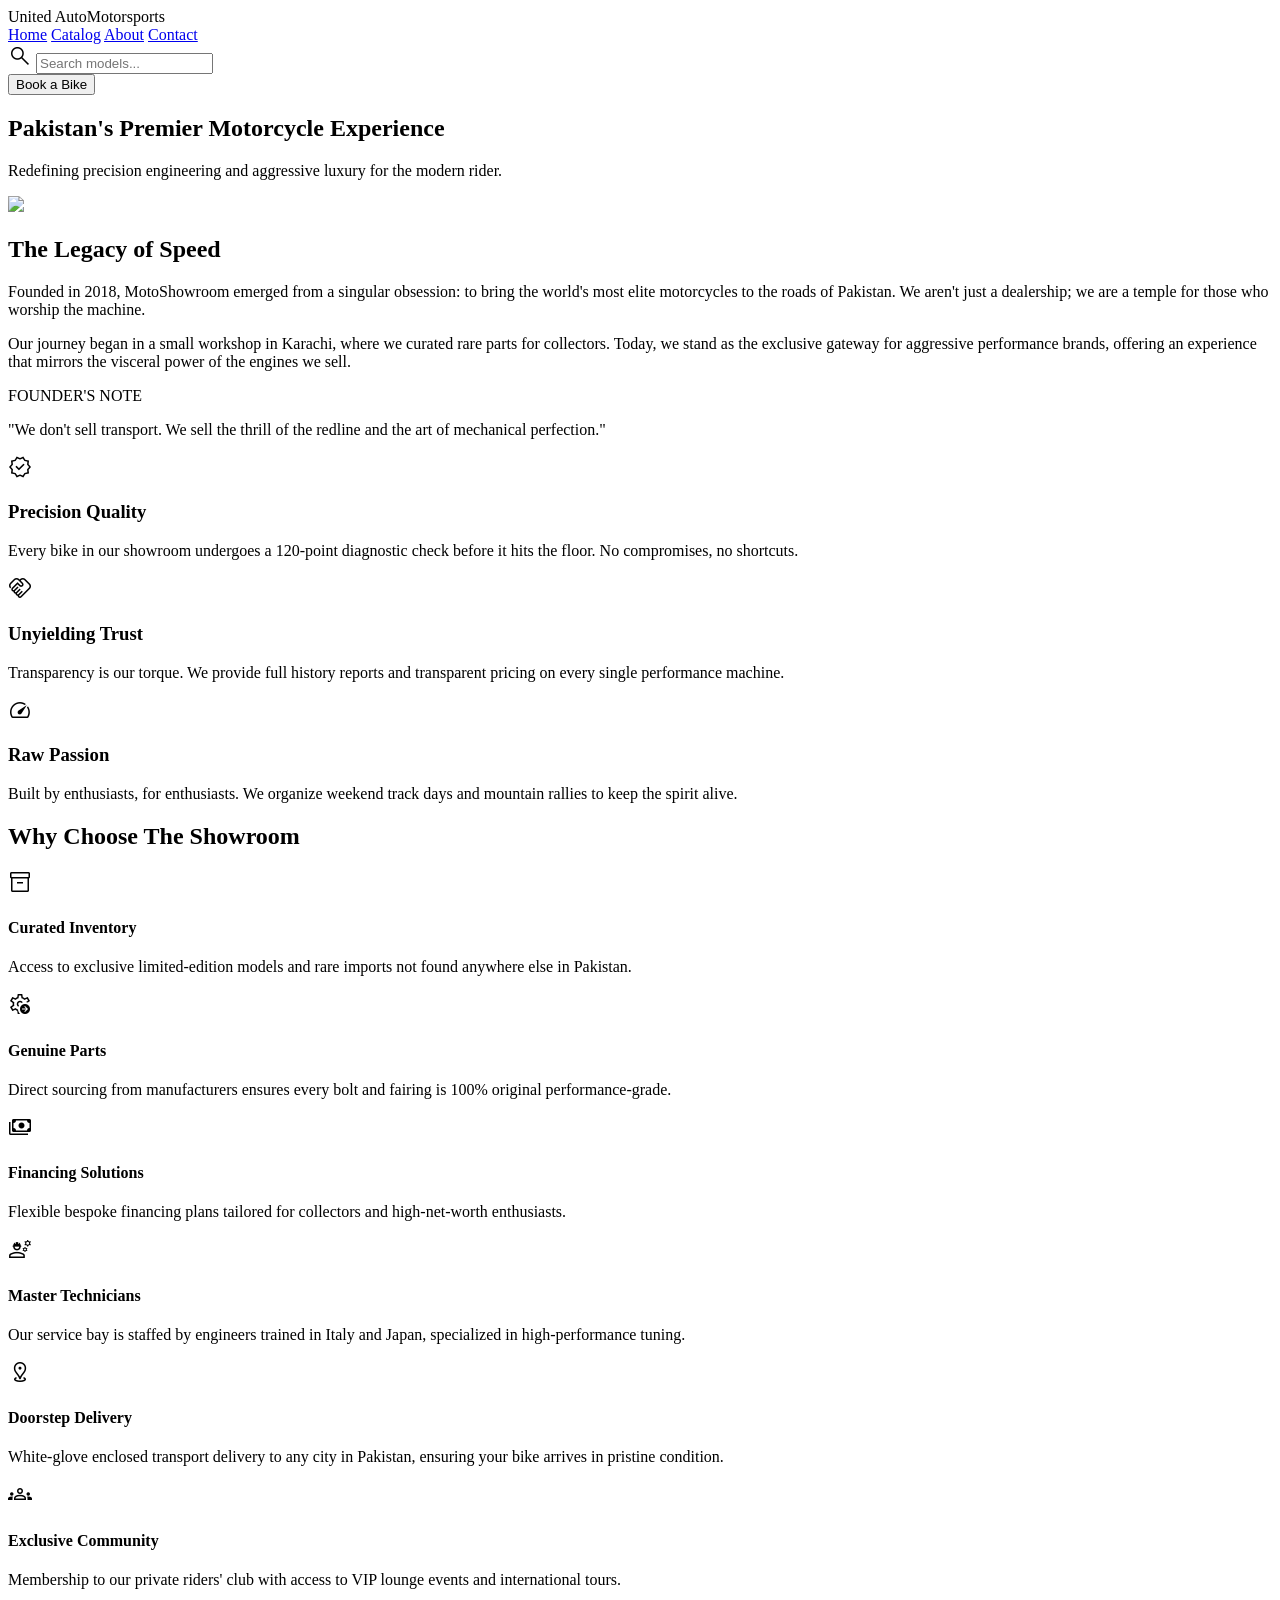
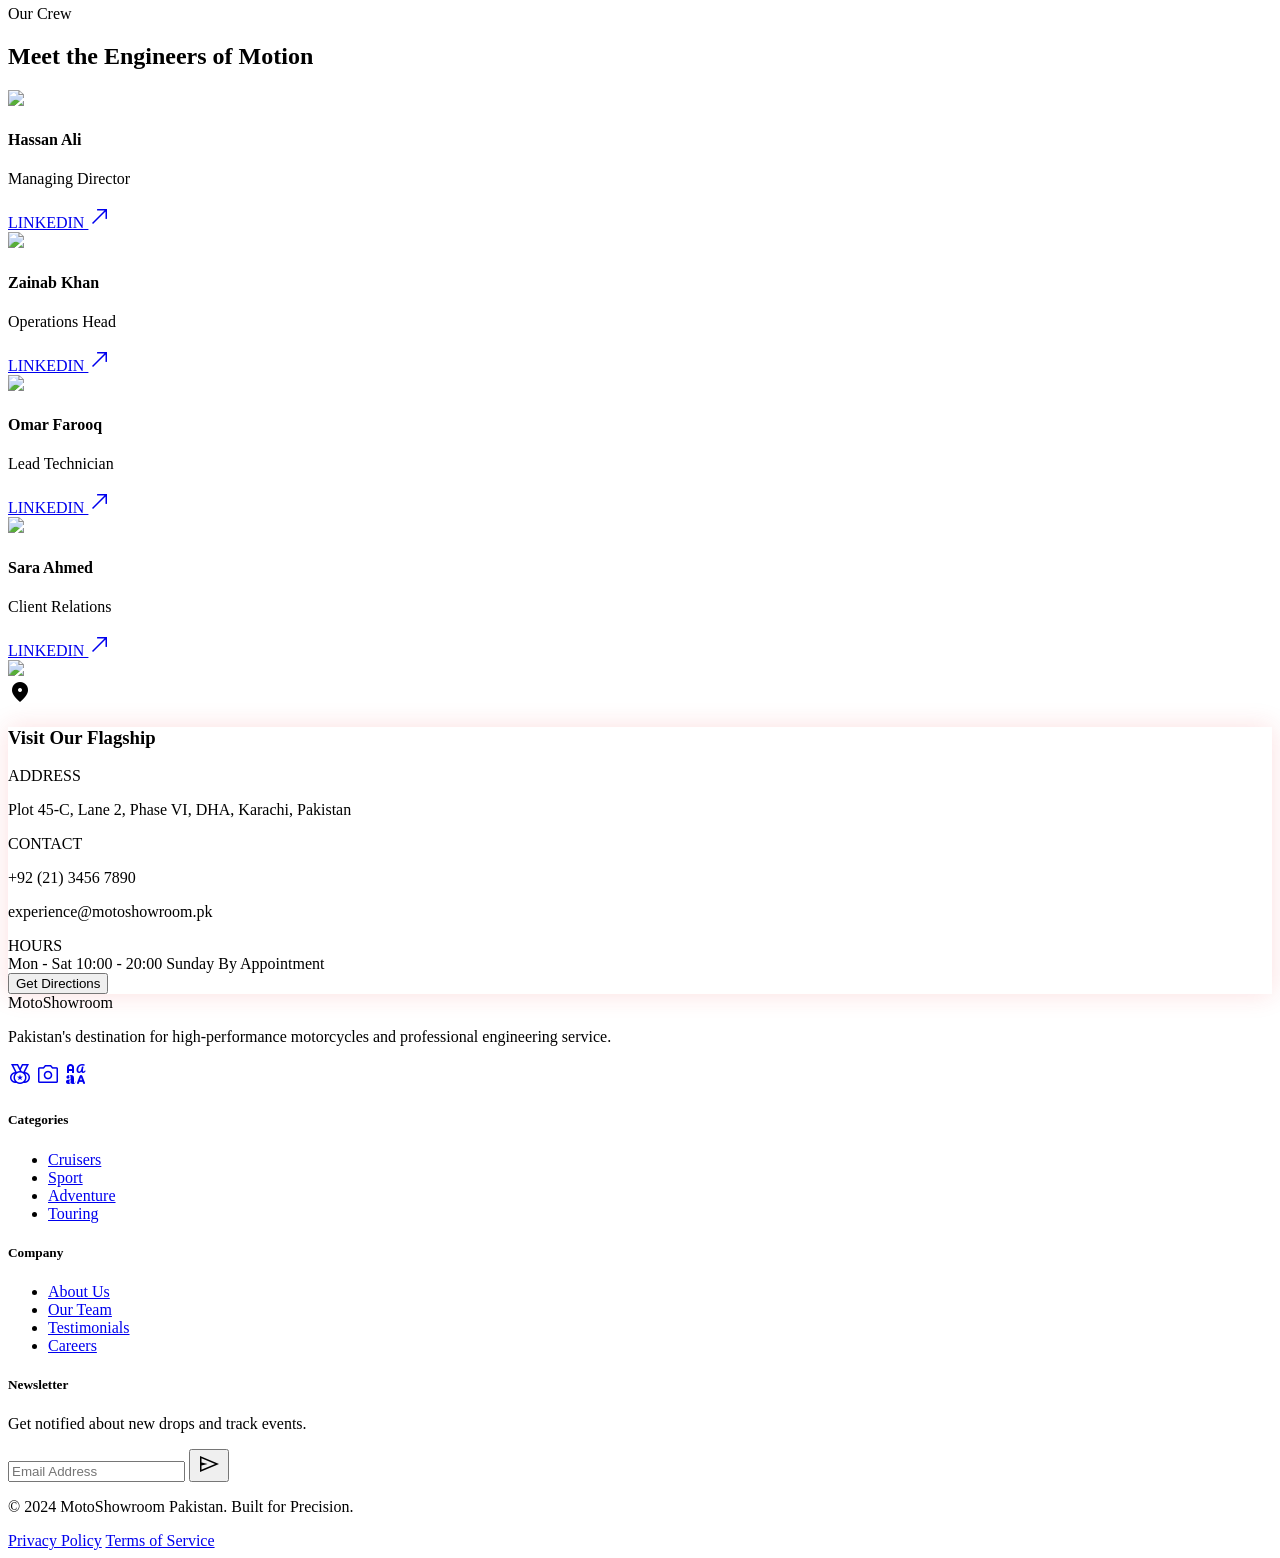
==== about.html @ c553aa3d "United Automotorsports - Bike Sellers" ====
<!DOCTYPE html>

<html class="dark" lang="en"><head>
<meta charset="utf-8"/>
<meta content="width=device-width, initial-scale=1.0" name="viewport"/>
<script src="https://cdn.tailwindcss.com?plugins=forms,container-queries"></script>
<link href="https://fonts.googleapis.com/css2?family=Inter:wght@400;500;700;800;900&amp;family=JetBrains+Mono:wght@400;500;700&amp;display=swap" rel="stylesheet"/>
<link href="https://fonts.googleapis.com/css2?family=Material+Symbols+Outlined:wght,FILL@100..700,0..1&amp;display=swap" rel="stylesheet"/>
<link href="https://fonts.googleapis.com/css2?family=Material+Symbols+Outlined:wght,FILL@100..700,0..1&amp;display=swap" rel="stylesheet"/>
<style>
        .material-symbols-outlined {
            font-variation-settings: 'FILL' 0, 'wght' 400, 'GRAD' 0, 'opsz' 48;
        }
        .glow-red {
            box-shadow: 0 0 24px rgba(232, 39, 45, 0.15);
        }
        .glow-red-hover:hover {
            box-shadow: 0 0 32px rgba(232, 39, 45, 0.35);
        }
    </style>
<script id="tailwind-config">
        tailwind.config = {
            darkMode: "class",
            theme: {
                extend: {
                    "colors": {
                        "background": "#131313",
                        "on-tertiary-fixed-variant": "#004d66",
                        "surface-container-low": "#1c1b1b",
                        "on-surface-variant": "#e6bdb9",
                        "surface-variant": "#353534",
                        "primary-fixed": "#ffdad6",
                        "on-tertiary-container": "#002e3e",
                        "on-primary": "#680008",
                        "surface-bright": "#3a3939",
                        "inverse-surface": "#e5e2e1",
                        "tertiary-container": "#369bc4",
                        "on-background": "#e5e2e1",
                        "on-tertiary": "#003547",
                        "outline": "#ad8884",
                        "secondary-container": "#785d00",
                        "surface-dim": "#131313",
                        "secondary-fixed": "#ffe08f",
                        "tertiary-fixed": "#c0e8ff",
                        "primary-fixed-dim": "#ffb3ac",
                        "tertiary-fixed-dim": "#75d1fd",
                        "on-tertiary-fixed": "#001e2b",
                        "error": "#ffb4ab",
                        "on-secondary-container": "#fdd977",
                        "surface-container-lowest": "#0e0e0e",
                        "outline-variant": "#5d3f3c",
                        "error-container": "#93000a",
                        "on-primary-fixed-variant": "#930010",
                        "surface-container": "#201f1f",
                        "surface": "#131313",
                        "on-secondary": "#3d2e00",
                        "on-secondary-fixed": "#241a00",
                        "on-primary-fixed": "#410003",
                        "surface-tint": "#ffb3ac",
                        "on-error": "#690005",
                        "on-surface": "#e5e2e1",
                        "secondary-fixed-dim": "#e6c364",
                        "inverse-primary": "#c00018",
                        "primary-container": "#ff544e",
                        "on-error-container": "#ffdad6",
                        "inverse-on-surface": "#313030",
                        "surface-container-high": "#2a2a2a",
                        "secondary": "#e6c364",
                        "surface-container-highest": "#353534",
                        "on-secondary-fixed-variant": "#584400",
                        "tertiary": "#75d1fd",
                        "primary": "#ffb3ac",
                        "on-primary-container": "#5c0006"
                    },
                    "borderRadius": {
                        "DEFAULT": "0.25rem",
                        "lg": "0.5rem",
                        "xl": "0.75rem",
                        "full": "9999px"
                    },
                    "spacing": {
                        "margin-mobile": "20px",
                        "margin-desktop": "80px",
                        "section-gap": "120px",
                        "gutter": "24px",
                        "container-max": "1440px"
                    },
                    "fontFamily": {
                        "headline-md": ["Inter"],
                        "headline-lg": ["Inter"],
                        "display-xl": ["Inter"],
                        "headline-lg-mobile": ["Inter"],
                        "body-md": ["Inter"],
                        "spec-label": ["JetBrains Mono"],
                        "spec-value": ["JetBrains Mono"],
                        "body-lg": ["Inter"]
                    },
                    "fontSize": {
                        "headline-md": ["32px", {"lineHeight": "40px", "letterSpacing": "-0.02em", "fontWeight": "700"}],
                        "headline-lg": ["48px", {"lineHeight": "56px", "letterSpacing": "-0.02em", "fontWeight": "800"}],
                        "display-xl": ["72px", {"lineHeight": "80px", "letterSpacing": "-0.04em", "fontWeight": "800"}],
                        "headline-lg-mobile": ["32px", {"lineHeight": "40px", "letterSpacing": "-0.02em", "fontWeight": "800"}],
                        "body-md": ["16px", {"lineHeight": "24px", "fontWeight": "400"}],
                        "spec-label": ["14px", {"lineHeight": "20px", "letterSpacing": "0.05em", "fontWeight": "500"}],
                        "spec-value": ["18px", {"lineHeight": "24px", "fontWeight": "700"}],
                        "body-lg": ["18px", {"lineHeight": "28px", "fontWeight": "400"}]
                    }
                }
            }
        }
    </script>
</head>
<body class="bg-background text-on-surface selection:bg-primary-container selection:text-on-primary-container">
<!-- TopNavBar -->
<nav class="fixed top-0 w-full z-50 bg-background/80 backdrop-blur-xl border-b border-surface-variant shadow-[0_0_20px_rgba(232,39,45,0.15)]">
<div class="flex justify-between items-center h-20 px-margin-desktop max-w-container-max mx-auto">
<div class="font-headline-lg text-headline-lg font-black text-primary tracking-tighter">United AutoMotorsports</div>
<div class="hidden md:flex items-center gap-10">
<a class="text-on-surface hover:text-primary transition-colors duration-300 font-spec-label text-spec-label" href="index.html">Home</a>
<a class="text-on-surface hover:text-primary transition-colors duration-300 font-spec-label text-spec-label" href="catalog.html">Catalog</a>
<a class="text-primary font-bold border-b-2 border-primary pb-1 font-spec-label text-spec-label" href="about.html">About</a>
<a class="text-on-surface hover:text-primary transition-colors duration-300 font-spec-label text-spec-label" href="contact.html">Contact</a>
</div>
<div class="flex items-center gap-6">
<div class="hidden lg:flex items-center bg-surface-container-high px-4 py-2 rounded-full border border-outline-variant">
<span class="material-symbols-outlined text-on-surface-variant text-sm">search</span>
<input class="bg-transparent border-none focus:ring-0 text-body-md ml-2 w-40 text-on-surface" placeholder="Search models..." type="text"/>
</div>
<button class="bg-primary text-on-primary px-8 py-3 font-bold hover:scale-105 hover:shadow-[0_0_24px_rgba(232,39,45,0.35)] transition-all active:scale-95 duration-150">
                    Book a Bike
                </button>
</div>
</div>
</nav>
<main class="pt-20">
<!-- Hero Section -->
<section class="h-[400px] flex flex-col items-center justify-center text-center px-margin-mobile relative overflow-hidden">
<div class="absolute inset-0 z-0 bg-[radial-gradient(circle_at_center,_rgba(232,39,45,0.1)_0%,_transparent_70%)]"></div>
<h1 class="relative z-10 font-display-xl text-display-xl text-on-surface max-w-4xl mx-auto mb-4">
                Pakistan's Premier <span class="text-primary">Motorcycle</span> Experience
            </h1>
<p class="relative z-10 font-body-lg text-body-lg text-on-surface-variant max-w-2xl mx-auto">
                Redefining precision engineering and aggressive luxury for the modern rider.
            </p>
</section>
<!-- Story Section -->
<section class="py-section-gap px-margin-desktop max-w-container-max mx-auto">
<div class="grid grid-cols-1 md:grid-cols-2 gap-section-gap items-center">
<div class="relative group">
<div class="absolute -inset-4 bg-primary/20 blur-3xl opacity-0 group-hover:opacity-100 transition-opacity duration-700"></div>
<img class="relative w-full aspect-[4/5] object-cover rounded-lg border border-outline-variant grayscale hover:grayscale-0 transition-all duration-700 shadow-2xl" data-alt="A close-up architectural shot of a high-end luxury motorcycle showroom in Pakistan at night. The sleek interior features polished dark basalt floors, minimalist glass partitions, and spotlighting that hits the chrome and carbon fiber of several premium bikes. The mood is sophisticated and exclusive, with a deep black and vibrant red color palette that feels aggressive yet luxurious." src="https://lh3.googleusercontent.com/aida-public/[base64]"/>
</div>
<div class="space-y-8">
<h2 class="font-headline-lg text-headline-lg text-on-surface">The Legacy of <span class="text-primary italic">Speed</span></h2>
<div class="space-y-6 font-body-lg text-on-surface-variant leading-relaxed">
<p>Founded in 2018, MotoShowroom emerged from a singular obsession: to bring the world's most elite motorcycles to the roads of Pakistan. We aren't just a dealership; we are a temple for those who worship the machine.</p>
<p>Our journey began in a small workshop in Karachi, where we curated rare parts for collectors. Today, we stand as the exclusive gateway for aggressive performance brands, offering an experience that mirrors the visceral power of the engines we sell.</p>
<div class="pt-4 border-l-4 border-primary pl-6">
<span class="font-spec-label text-spec-label text-primary block mb-1">FOUNDER'S NOTE</span>
<p class="italic text-on-surface font-medium">"We don't sell transport. We sell the thrill of the redline and the art of mechanical perfection."</p>
</div>
</div>
</div>
</div>
</section>
<!-- Mission/Values Section -->
<section class="py-section-gap bg-surface-container-lowest px-margin-desktop">
<div class="max-w-container-max mx-auto">
<div class="grid grid-cols-1 md:grid-cols-3 gap-gutter">
<!-- Quality -->
<div class="bg-surface-container-low p-10 border border-outline-variant hover:border-primary transition-all duration-300 group">
<span class="material-symbols-outlined text-primary text-5xl mb-6 group-hover:scale-110 transition-transform block" data-icon="verified">verified</span>
<h3 class="font-headline-md text-headline-md text-on-surface mb-4">Precision Quality</h3>
<p class="font-body-md text-on-surface-variant">Every bike in our showroom undergoes a 120-point diagnostic check before it hits the floor. No compromises, no shortcuts.</p>
</div>
<!-- Trust -->
<div class="bg-surface-container-low p-10 border border-outline-variant hover:border-primary transition-all duration-300 group">
<span class="material-symbols-outlined text-primary text-5xl mb-6 group-hover:scale-110 transition-transform block" data-icon="handshake">handshake</span>
<h3 class="font-headline-md text-headline-md text-on-surface mb-4">Unyielding Trust</h3>
<p class="font-body-md text-on-surface-variant">Transparency is our torque. We provide full history reports and transparent pricing on every single performance machine.</p>
</div>
<!-- Passion -->
<div class="bg-surface-container-low p-10 border border-outline-variant hover:border-primary transition-all duration-300 group">
<span class="material-symbols-outlined text-primary text-5xl mb-6 group-hover:scale-110 transition-transform block" data-icon="speed">speed</span>
<h3 class="font-headline-md text-headline-md text-on-surface mb-4">Raw Passion</h3>
<p class="font-body-md text-on-surface-variant">Built by enthusiasts, for enthusiasts. We organize weekend track days and mountain rallies to keep the spirit alive.</p>
</div>
</div>
</div>
</section>
<!-- Why Choose Us: 6-point icon list -->
<section class="py-section-gap px-margin-desktop max-w-container-max mx-auto">
<div class="text-center mb-16">
<h2 class="font-headline-lg text-headline-lg text-on-surface">Why Choose <span class="text-primary">The Showroom</span></h2>
</div>
<div class="grid grid-cols-1 sm:grid-cols-2 lg:grid-cols-3 gap-y-12 gap-x-gutter">
<div class="flex items-start gap-5">
<div class="flex-shrink-0 w-12 h-12 bg-primary/10 rounded-lg flex items-center justify-center border border-primary/20">
<span class="material-symbols-outlined text-primary" data-icon="inventory_2">inventory_2</span>
</div>
<div>
<h4 class="font-spec-value text-spec-value text-on-surface mb-2">Curated Inventory</h4>
<p class="font-body-md text-on-surface-variant">Access to exclusive limited-edition models and rare imports not found anywhere else in Pakistan.</p>
</div>
</div>
<div class="flex items-start gap-5">
<div class="flex-shrink-0 w-12 h-12 bg-primary/10 rounded-lg flex items-center justify-center border border-primary/20">
<span class="material-symbols-outlined text-primary" data-icon="settings_b_roll">settings_b_roll</span>
</div>
<div>
<h4 class="font-spec-value text-spec-value text-on-surface mb-2">Genuine Parts</h4>
<p class="font-body-md text-on-surface-variant">Direct sourcing from manufacturers ensures every bolt and fairing is 100% original performance-grade.</p>
</div>
</div>
<div class="flex items-start gap-5">
<div class="flex-shrink-0 w-12 h-12 bg-primary/10 rounded-lg flex items-center justify-center border border-primary/20">
<span class="material-symbols-outlined text-primary" data-icon="payments">payments</span>
</div>
<div>
<h4 class="font-spec-value text-spec-value text-on-surface mb-2">Financing Solutions</h4>
<p class="font-body-md text-on-surface-variant">Flexible bespoke financing plans tailored for collectors and high-net-worth enthusiasts.</p>
</div>
</div>
<div class="flex items-start gap-5">
<div class="flex-shrink-0 w-12 h-12 bg-primary/10 rounded-lg flex items-center justify-center border border-primary/20">
<span class="material-symbols-outlined text-primary" data-icon="engineering">engineering</span>
</div>
<div>
<h4 class="font-spec-value text-spec-value text-on-surface mb-2">Master Technicians</h4>
<p class="font-body-md text-on-surface-variant">Our service bay is staffed by engineers trained in Italy and Japan, specialized in high-performance tuning.</p>
</div>
</div>
<div class="flex items-start gap-5">
<div class="flex-shrink-0 w-12 h-12 bg-primary/10 rounded-lg flex items-center justify-center border border-primary/20">
<span class="material-symbols-outlined text-primary" data-icon="distance">distance</span>
</div>
<div>
<h4 class="font-spec-value text-spec-value text-on-surface mb-2">Doorstep Delivery</h4>
<p class="font-body-md text-on-surface-variant">White-glove enclosed transport delivery to any city in Pakistan, ensuring your bike arrives in pristine condition.</p>
</div>
</div>
<div class="flex items-start gap-5">
<div class="flex-shrink-0 w-12 h-12 bg-primary/10 rounded-lg flex items-center justify-center border border-primary/20">
<span class="material-symbols-outlined text-primary" data-icon="groups">groups</span>
</div>
<div>
<h4 class="font-spec-value text-spec-value text-on-surface mb-2">Exclusive Community</h4>
<p class="font-body-md text-on-surface-variant">Membership to our private riders' club with access to VIP lounge events and international tours.</p>
</div>
</div>
</div>
</section>
<!-- Team Section -->
<section class="py-section-gap px-margin-desktop bg-surface-container-lowest">
<div class="max-w-container-max mx-auto">
<div class="flex justify-between items-end mb-16">
<div>
<span class="font-spec-label text-spec-label text-primary tracking-widest uppercase mb-2 block">Our Crew</span>
<h2 class="font-headline-lg text-headline-lg text-on-surface">Meet the Engineers of <span class="text-primary">Motion</span></h2>
</div>
</div>
<div class="grid grid-cols-1 sm:grid-cols-2 lg:grid-cols-4 gap-gutter">
<!-- Team Member 1 -->
<div class="group relative bg-surface-container overflow-hidden rounded-lg border border-outline-variant hover:border-primary transition-all">
<img class="w-full aspect-[3/4] object-cover group-hover:scale-105 transition-transform duration-500" data-alt="A professional portrait of a male automotive engineer in a sleek black leather jacket, standing in front of a blurred futuristic motorcycle engine. The lighting is dramatic and moody, with sharp highlights and deep shadows that emphasize his serious expression. The color scheme is dominated by dark tones with a slight red ambient glow, fitting an aggressive luxury brand aesthetic." src="https://lh3.googleusercontent.com/aida-public/[base64]"/>
<div class="absolute bottom-0 left-0 right-0 p-6 bg-gradient-to-t from-background to-transparent translate-y-4 group-hover:translate-y-0 transition-transform duration-300">
<h4 class="font-spec-value text-spec-value text-on-surface">Hassan Ali</h4>
<p class="font-spec-label text-spec-label text-on-surface-variant mb-4 uppercase tracking-tighter">Managing Director</p>
<a class="inline-flex items-center text-primary hover:underline font-spec-label text-sm" href="#">
                                LINKEDIN <span class="material-symbols-outlined text-sm ml-1" data-icon="north_east">north_east</span>
</a>
</div>
</div>
<!-- Team Member 2 -->
<div class="group relative bg-surface-container overflow-hidden rounded-lg border border-outline-variant hover:border-primary transition-all">
<img class="w-full aspect-[3/4] object-cover group-hover:scale-105 transition-transform duration-500" data-alt="A portrait of a confident female operations manager in a high-tech industrial office. She is wearing a modern professional charcoal grey blazer. Behind her, large windows overlook a high-end motorcycle assembly floor bathed in cool blue and sharp red accent lighting. The image style is cinematic, high-contrast, and exudes leadership and mechanical precision." src="https://lh3.googleusercontent.com/aida-public/[base64]"/>
<div class="absolute bottom-0 left-0 right-0 p-6 bg-gradient-to-t from-background to-transparent translate-y-4 group-hover:translate-y-0 transition-transform duration-300">
<h4 class="font-spec-value text-spec-value text-on-surface">Zainab Khan</h4>
<p class="font-spec-label text-spec-label text-on-surface-variant mb-4 uppercase tracking-tighter">Operations Head</p>
<a class="inline-flex items-center text-primary hover:underline font-spec-label text-sm" href="#">
                                LINKEDIN <span class="material-symbols-outlined text-sm ml-1" data-icon="north_east">north_east</span>
</a>
</div>
</div>
<!-- Team Member 3 -->
<div class="group relative bg-surface-container overflow-hidden rounded-lg border border-outline-variant hover:border-primary transition-all">
<img class="w-full aspect-[3/4] object-cover group-hover:scale-105 transition-transform duration-500" data-alt="A portrait of a senior motorcycle technician wearing dark mechanic coveralls with a subtle red embroidered logo. He is holding a digital torque wrench, standing in a dimly lit, high-precision service bay with glowing red LED strips. The atmosphere is technical and focused, with clean lines and high-end automotive equipment visible in the background." src="https://lh3.googleusercontent.com/aida-public/[base64]"/>
<div class="absolute bottom-0 left-0 right-0 p-6 bg-gradient-to-t from-background to-transparent translate-y-4 group-hover:translate-y-0 transition-transform duration-300">
<h4 class="font-spec-value text-spec-value text-on-surface">Omar Farooq</h4>
<p class="font-spec-label text-spec-label text-on-surface-variant mb-4 uppercase tracking-tighter">Lead Technician</p>
<a class="inline-flex items-center text-primary hover:underline font-spec-label text-sm" href="#">
                                LINKEDIN <span class="material-symbols-outlined text-sm ml-1" data-icon="north_east">north_east</span>
</a>
</div>
</div>
<!-- Team Member 4 -->
<div class="group relative bg-surface-container overflow-hidden rounded-lg border border-outline-variant hover:border-primary transition-all">
<img class="w-full aspect-[3/4] object-cover group-hover:scale-105 transition-transform duration-500" data-alt="A cinematic portrait of a female sales executive in a dark, luxury automotive setting. She is leaning against a sleek carbon fiber table. The background features a dramatic low-light view of a premium motorcycle showroom with sharp directional lighting. The color palette is near-black with intense red accents, emphasizing aggressive luxury and professional confidence." src="https://lh3.googleusercontent.com/aida-public/[base64]"/>
<div class="absolute bottom-0 left-0 right-0 p-6 bg-gradient-to-t from-background to-transparent translate-y-4 group-hover:translate-y-0 transition-transform duration-300">
<h4 class="font-spec-value text-spec-value text-on-surface">Sara Ahmed</h4>
<p class="font-spec-label text-spec-label text-on-surface-variant mb-4 uppercase tracking-tighter">Client Relations</p>
<a class="inline-flex items-center text-primary hover:underline font-spec-label text-sm" href="#">
                                LINKEDIN <span class="material-symbols-outlined text-sm ml-1" data-icon="north_east">north_east</span>
</a>
</div>
</div>
</div>
</div>
</section>
<!-- Location Section -->
<section class="py-section-gap px-margin-desktop max-w-container-max mx-auto">
<div class="grid grid-cols-1 lg:grid-cols-12 gap-gutter items-stretch">
<div class="lg:col-span-8 h-[500px] bg-surface-container-high rounded-lg overflow-hidden border border-outline-variant relative group">
<img class="w-full h-full object-cover grayscale opacity-50 group-hover:opacity-80 transition-opacity duration-700" data-location="Karachi" src="https://lh3.googleusercontent.com/aida-public/[base64]"/>
<div class="absolute inset-0 bg-gradient-to-tr from-background via-transparent to-transparent"></div>
<div class="absolute top-1/2 left-1/2 -translate-x-1/2 -translate-y-1/2">
<div class="w-16 h-16 bg-primary rounded-full flex items-center justify-center animate-pulse">
<span class="material-symbols-outlined text-on-primary text-3xl" style="font-variation-settings: 'FILL' 1;">location_on</span>
</div>
</div>
</div>
<div class="lg:col-span-4 bg-surface-container p-10 flex flex-col justify-center border border-outline-variant glow-red">
<h3 class="font-headline-md text-headline-md text-on-surface mb-6">Visit Our <span class="text-primary">Flagship</span></h3>
<div class="space-y-8">
<div>
<span class="font-spec-label text-spec-label text-primary mb-2 block">ADDRESS</span>
<p class="font-body-lg text-on-surface">Plot 45-C, Lane 2, Phase VI, DHA, Karachi, Pakistan</p>
</div>
<div>
<span class="font-spec-label text-spec-label text-primary mb-2 block">CONTACT</span>
<p class="font-body-lg text-on-surface">+92 (21) 3456 7890</p>
<p class="font-body-lg text-on-surface">experience@motoshowroom.pk</p>
</div>
<div>
<span class="font-spec-label text-spec-label text-primary mb-2 block">HOURS</span>
<div class="grid grid-cols-2 gap-2 font-spec-value text-sm">
<span class="text-on-surface-variant">Mon - Sat</span>
<span class="text-on-surface">10:00 - 20:00</span>
<span class="text-on-surface-variant">Sunday</span>
<span class="text-on-surface text-primary">By Appointment</span>
</div>
</div>
</div>
<button class="mt-10 bg-on-surface text-background px-8 py-4 font-bold hover:bg-white transition-all">
                        Get Directions
                    </button>
</div>
</div>
</section>
</main>
<!-- Footer -->
<footer class="w-full py-section-gap px-margin-desktop bg-surface-container-low border-t border-surface-variant">
<div class="grid grid-cols-1 md:grid-cols-4 gap-gutter max-w-container-max mx-auto">
<div class="md:col-span-1">
<div class="font-headline-lg text-headline-lg font-black text-primary mb-6">MotoShowroom</div>
<p class="font-body-md text-on-surface-variant mb-8">Pakistan's destination for high-performance motorcycles and professional engineering service.</p>
<div class="flex gap-4">
<a class="text-on-surface-variant hover:text-primary transition-colors" href="#"><span class="material-symbols-outlined">social_leaderboard</span></a>
<a class="text-on-surface-variant hover:text-primary transition-colors" href="#"><span class="material-symbols-outlined">photo_camera</span></a>
<a class="text-on-surface-variant hover:text-primary transition-colors" href="#"><span class="material-symbols-outlined">brand_family</span></a>
</div>
</div>
<div class="space-y-4">
<h5 class="font-spec-label text-spec-label text-on-surface uppercase tracking-widest mb-4">Categories</h5>
<ul class="space-y-2">
<li><a class="text-on-surface-variant hover:text-primary font-body-md transition-colors" href="#">Cruisers</a></li>
<li><a class="text-on-surface-variant hover:text-primary font-body-md transition-colors" href="#">Sport</a></li>
<li><a class="text-on-surface-variant hover:text-primary font-body-md transition-colors" href="#">Adventure</a></li>
<li><a class="text-on-surface-variant hover:text-primary font-body-md transition-colors" href="#">Touring</a></li>
</ul>
</div>
<div class="space-y-4">
<h5 class="font-spec-label text-spec-label text-on-surface uppercase tracking-widest mb-4">Company</h5>
<ul class="space-y-2">
<li><a class="text-primary font-body-md" href="#">About Us</a></li>
<li><a class="text-on-surface-variant hover:text-primary font-body-md transition-colors" href="#">Our Team</a></li>
<li><a class="text-on-surface-variant hover:text-primary font-body-md transition-colors" href="#">Testimonials</a></li>
<li><a class="text-on-surface-variant hover:text-primary font-body-md transition-colors" href="#">Careers</a></li>
</ul>
</div>
<div class="space-y-4">
<h5 class="font-spec-label text-spec-label text-on-surface uppercase tracking-widest mb-4">Newsletter</h5>
<p class="font-body-md text-on-surface-variant mb-4">Get notified about new drops and track events.</p>
<div class="flex gap-2">
<input class="bg-surface-container-high border-none p-3 w-full text-on-surface focus:ring-1 focus:ring-primary" placeholder="Email Address" type="email"/>
<button class="bg-primary text-on-primary px-4"><span class="material-symbols-outlined">send</span></button>
</div>
</div>
</div>
<div class="max-w-container-max mx-auto mt-20 pt-8 border-t border-surface-variant flex flex-col md:flex-row justify-between items-center gap-4">
<p class="font-spec-label text-spec-label text-on-surface-variant opacity-60">© 2024 MotoShowroom Pakistan. Built for Precision.</p>
<div class="flex gap-8">
<a class="font-spec-label text-spec-label text-on-surface-variant hover:text-primary" href="#">Privacy Policy</a>
<a class="font-spec-label text-spec-label text-on-surface-variant hover:text-primary" href="#">Terms of Service</a>
</div>
</div>
</footer>
</body></html>
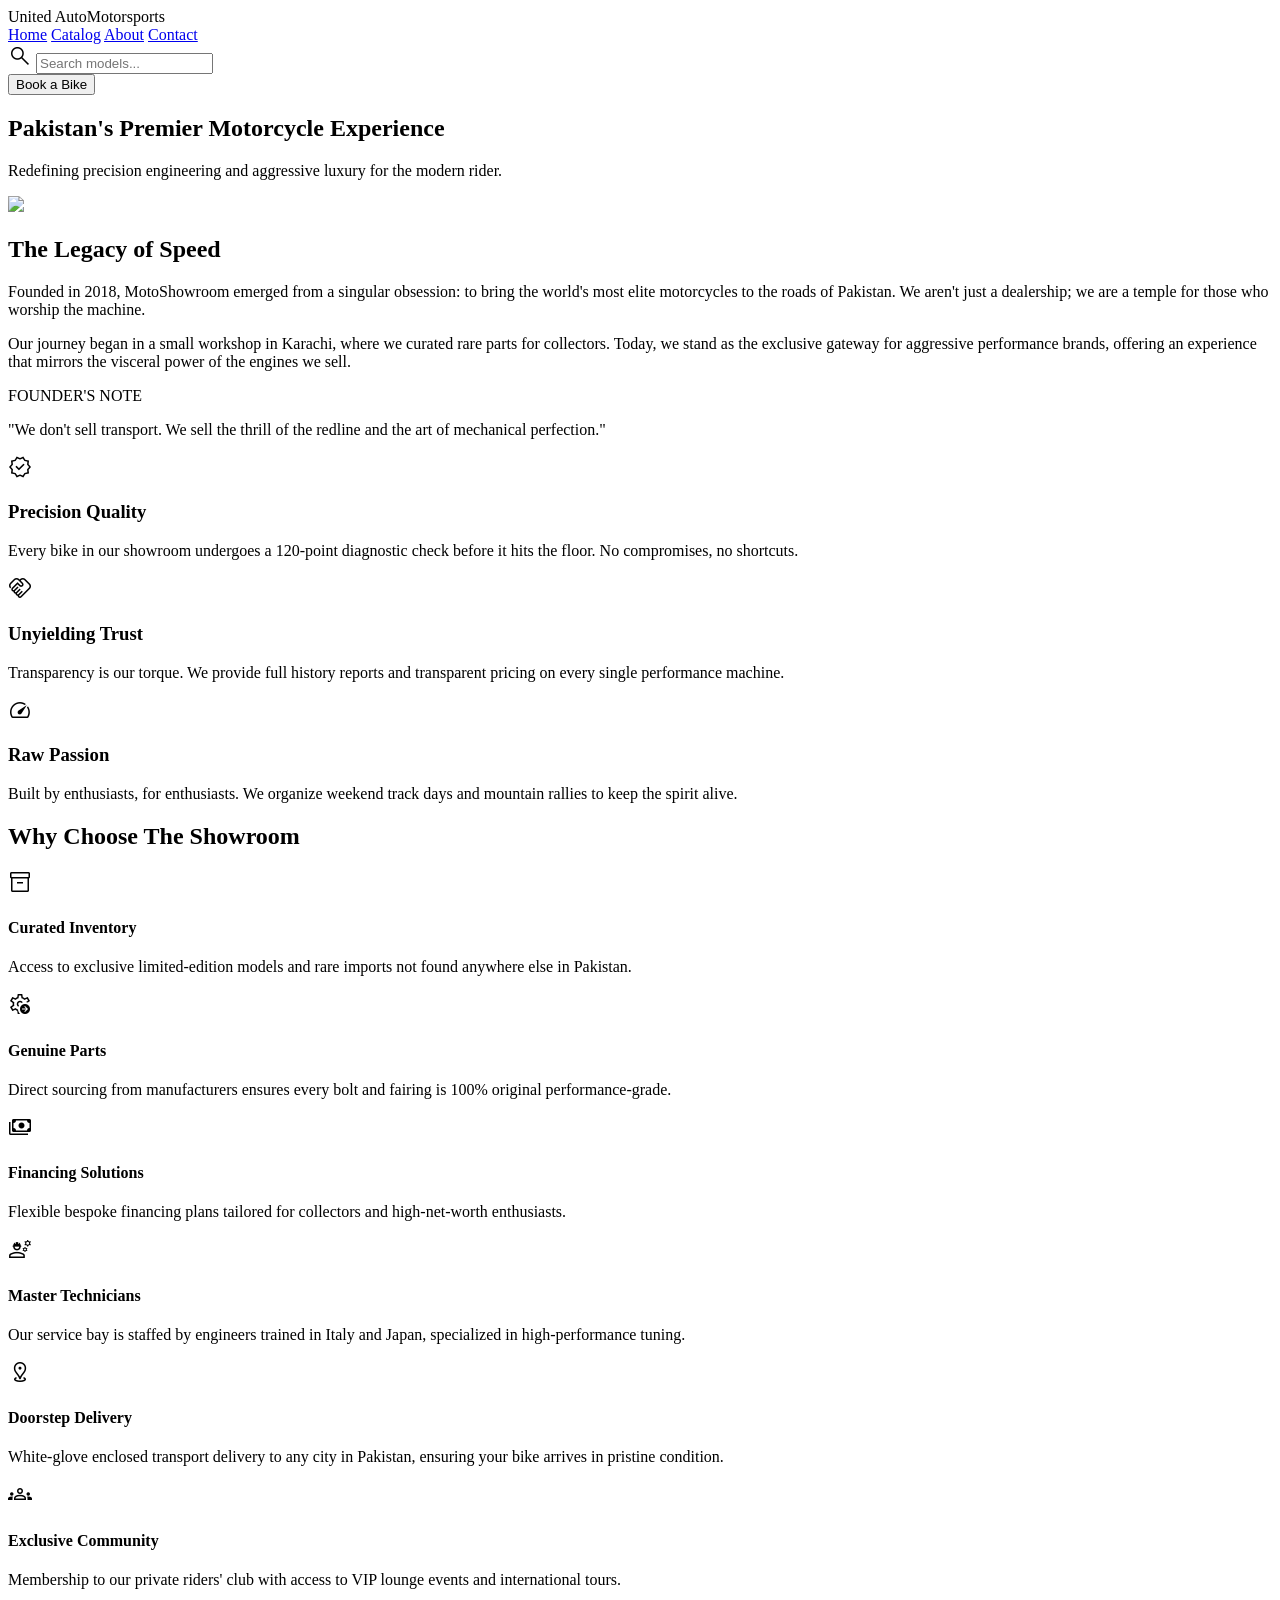
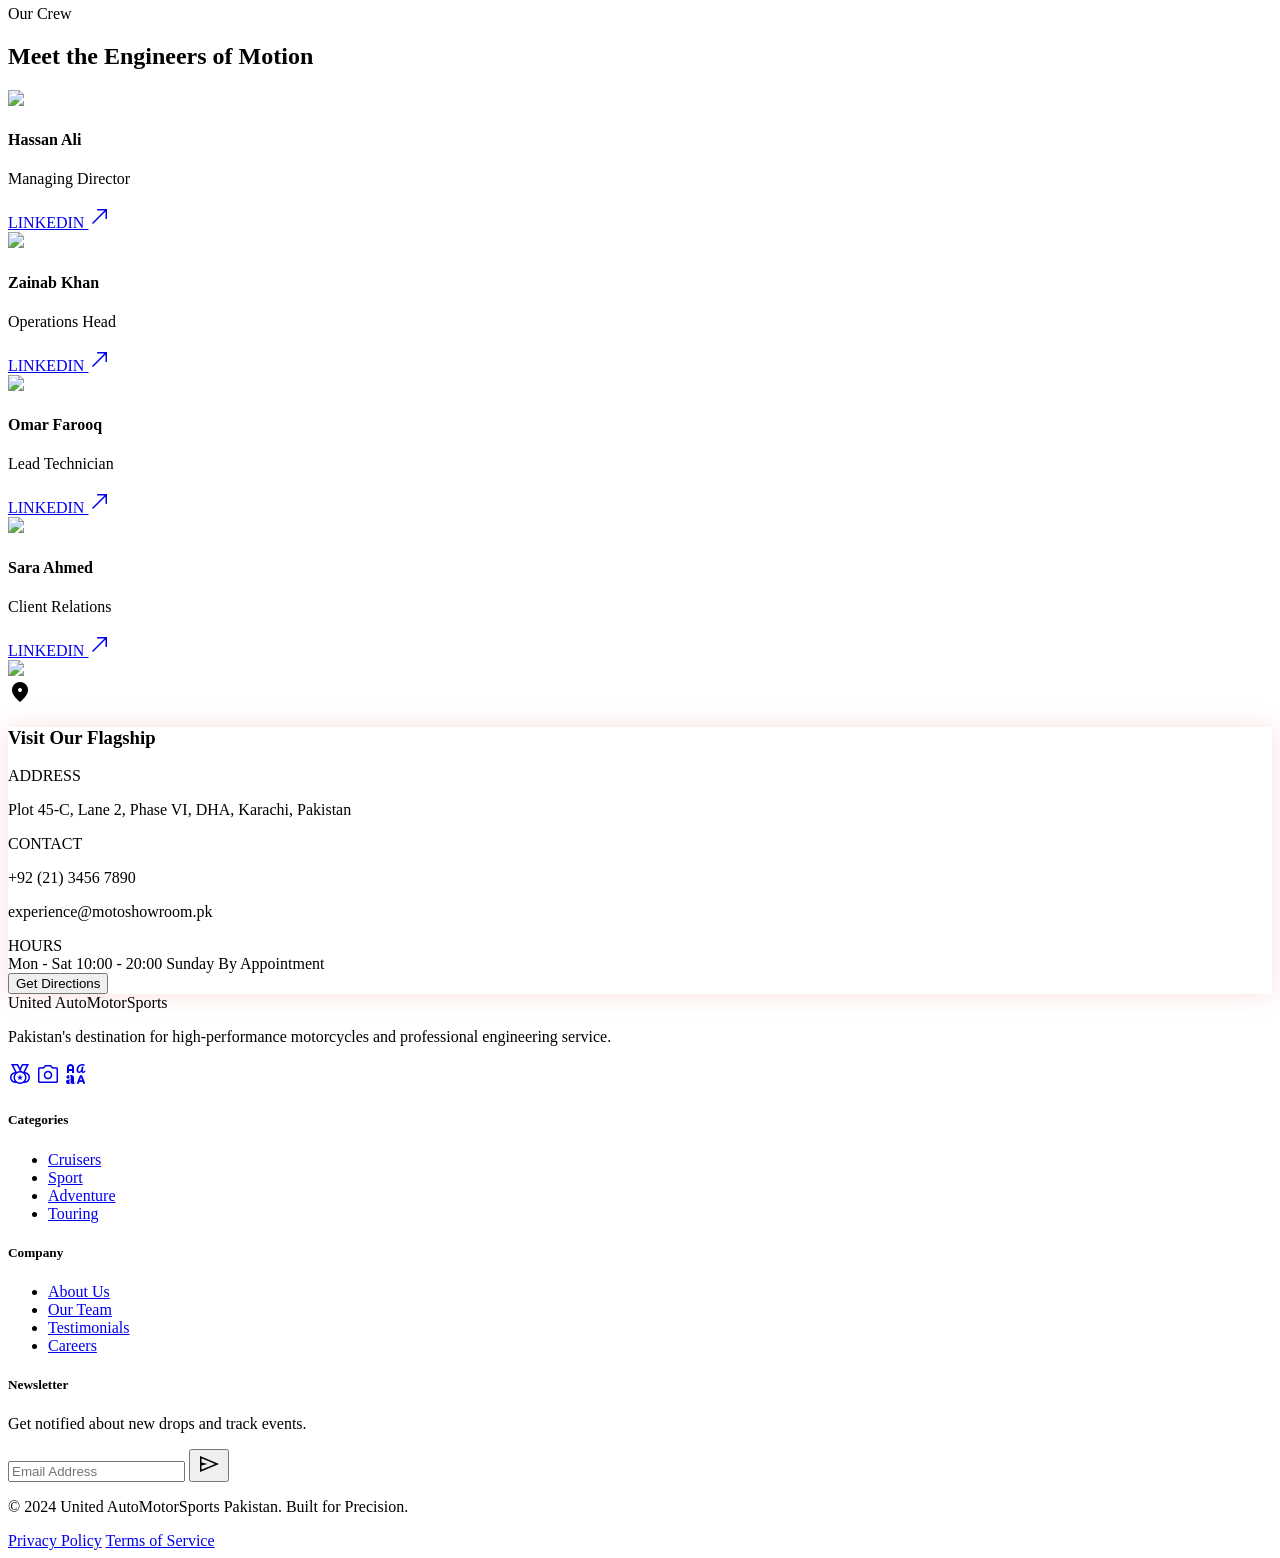
==== commit c4a105e6: "Edits" ====
--- a/about.html
+++ b/about.html
@@ -352,7 +352,7 @@
 <footer class="w-full py-section-gap px-margin-desktop bg-surface-container-low border-t border-surface-variant">
 <div class="grid grid-cols-1 md:grid-cols-4 gap-gutter max-w-container-max mx-auto">
 <div class="md:col-span-1">
-<div class="font-headline-lg text-headline-lg font-black text-primary mb-6">MotoShowroom</div>
+<div class="font-headline-lg text-headline-lg font-black text-primary mb-6">United AutoMotorSports</div>
 <p class="font-body-md text-on-surface-variant mb-8">Pakistan's destination for high-performance motorcycles and professional engineering service.</p>
 <div class="flex gap-4">
 <a class="text-on-surface-variant hover:text-primary transition-colors" href="#"><span class="material-symbols-outlined">social_leaderboard</span></a>
@@ -388,7 +388,7 @@
 </div>
 </div>
 <div class="max-w-container-max mx-auto mt-20 pt-8 border-t border-surface-variant flex flex-col md:flex-row justify-between items-center gap-4">
-<p class="font-spec-label text-spec-label text-on-surface-variant opacity-60">© 2024 MotoShowroom Pakistan. Built for Precision.</p>
+<p class="font-spec-label text-spec-label text-on-surface-variant opacity-60">© 2024 United AutoMotorSports Pakistan. Built for Precision.</p>
 <div class="flex gap-8">
 <a class="font-spec-label text-spec-label text-on-surface-variant hover:text-primary" href="#">Privacy Policy</a>
 <a class="font-spec-label text-spec-label text-on-surface-variant hover:text-primary" href="#">Terms of Service</a>
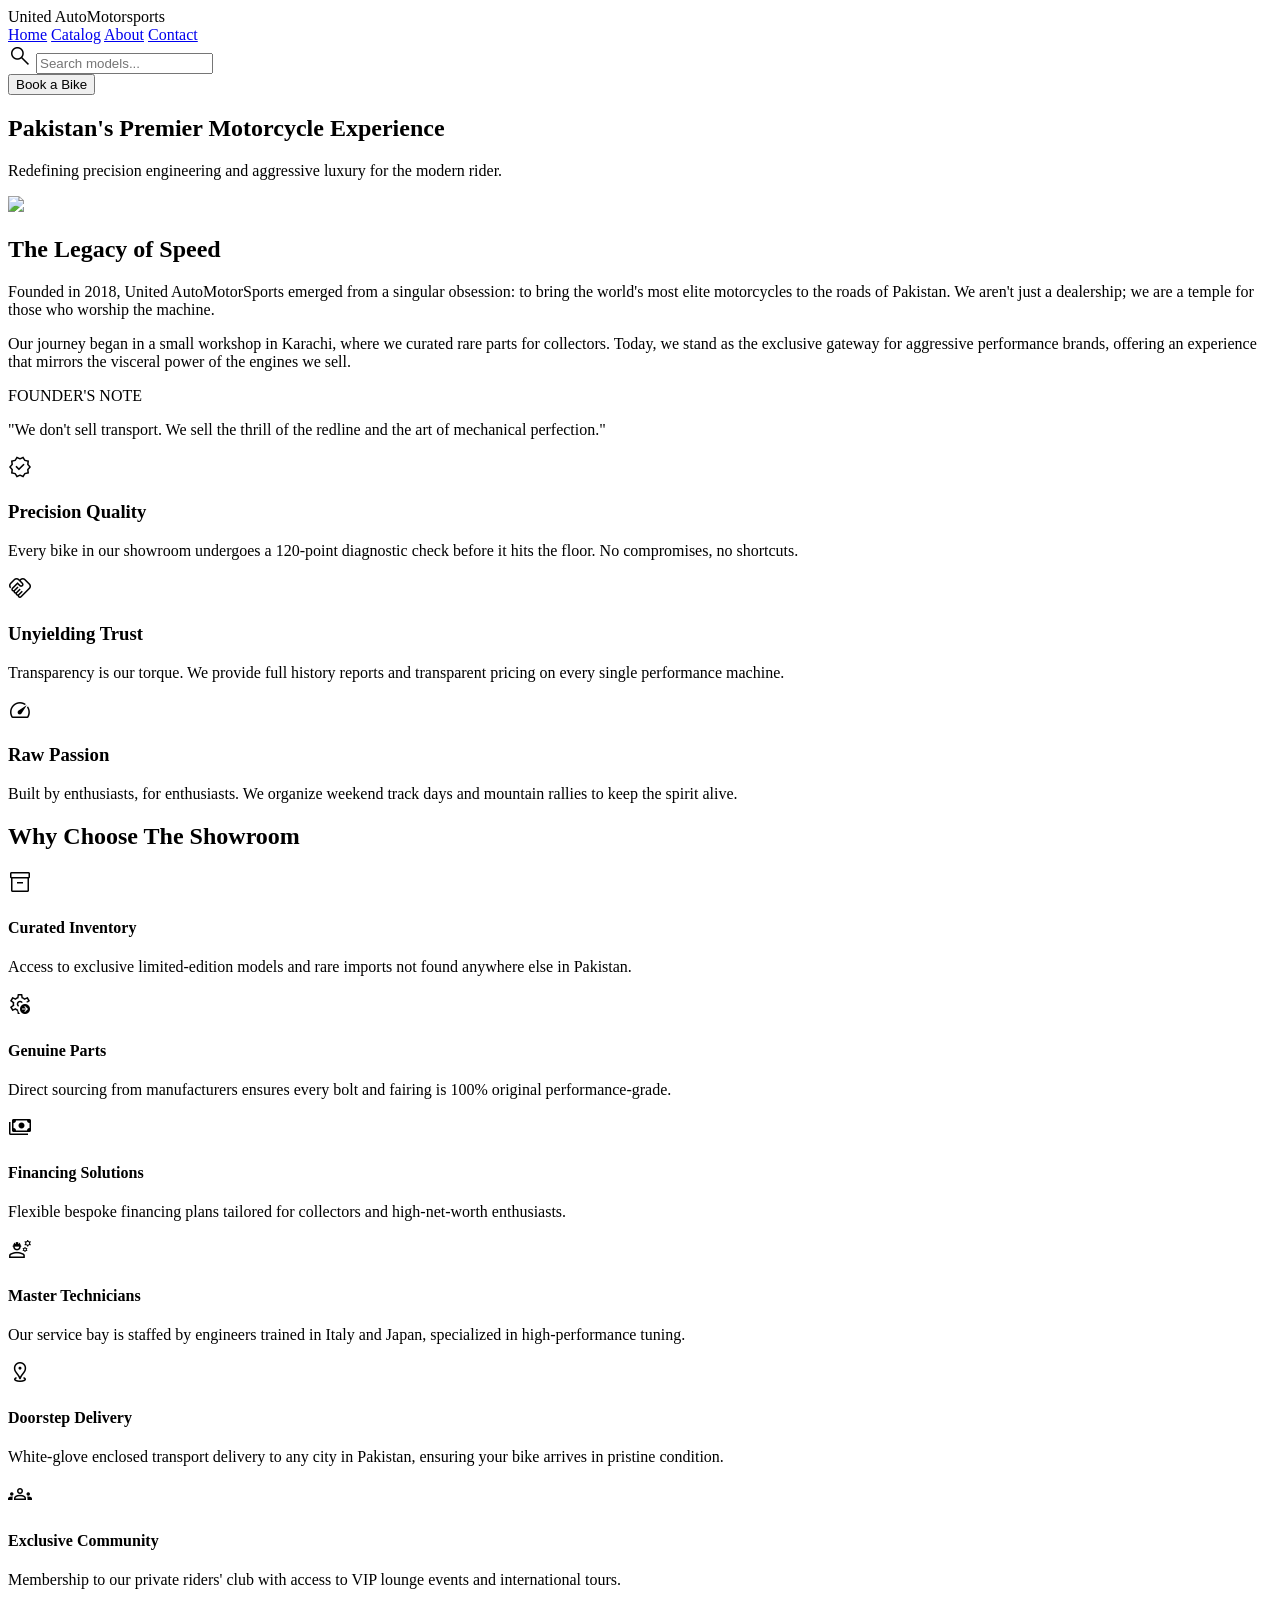
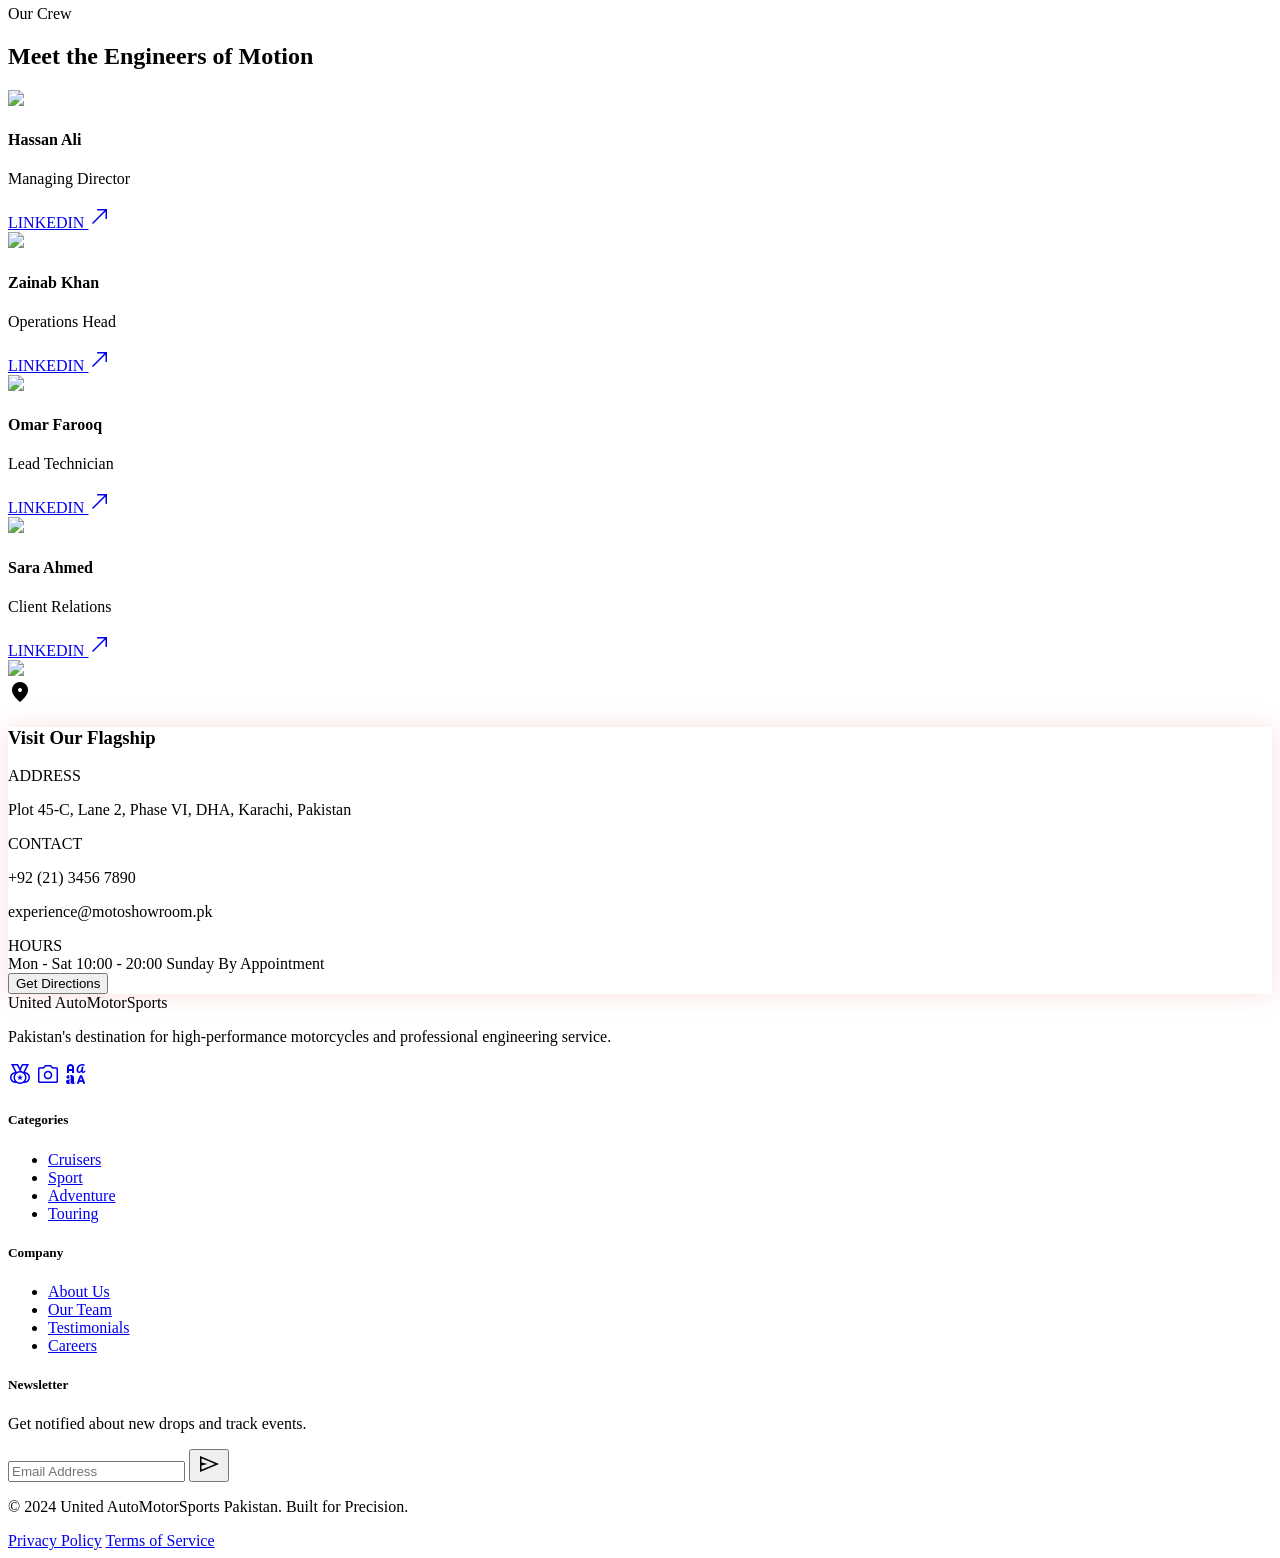
==== commit 0cce77bd: "hmm" ====
--- a/about.html
+++ b/about.html
@@ -153,7 +153,7 @@
 <div class="space-y-8">
 <h2 class="font-headline-lg text-headline-lg text-on-surface">The Legacy of <span class="text-primary italic">Speed</span></h2>
 <div class="space-y-6 font-body-lg text-on-surface-variant leading-relaxed">
-<p>Founded in 2018, MotoShowroom emerged from a singular obsession: to bring the world's most elite motorcycles to the roads of Pakistan. We aren't just a dealership; we are a temple for those who worship the machine.</p>
+<p>Founded in 2018, United AutoMotorSports emerged from a singular obsession: to bring the world's most elite motorcycles to the roads of Pakistan. We aren't just a dealership; we are a temple for those who worship the machine.</p>
 <p>Our journey began in a small workshop in Karachi, where we curated rare parts for collectors. Today, we stand as the exclusive gateway for aggressive performance brands, offering an experience that mirrors the visceral power of the engines we sell.</p>
 <div class="pt-4 border-l-4 border-primary pl-6">
 <span class="font-spec-label text-spec-label text-primary block mb-1">FOUNDER'S NOTE</span>
